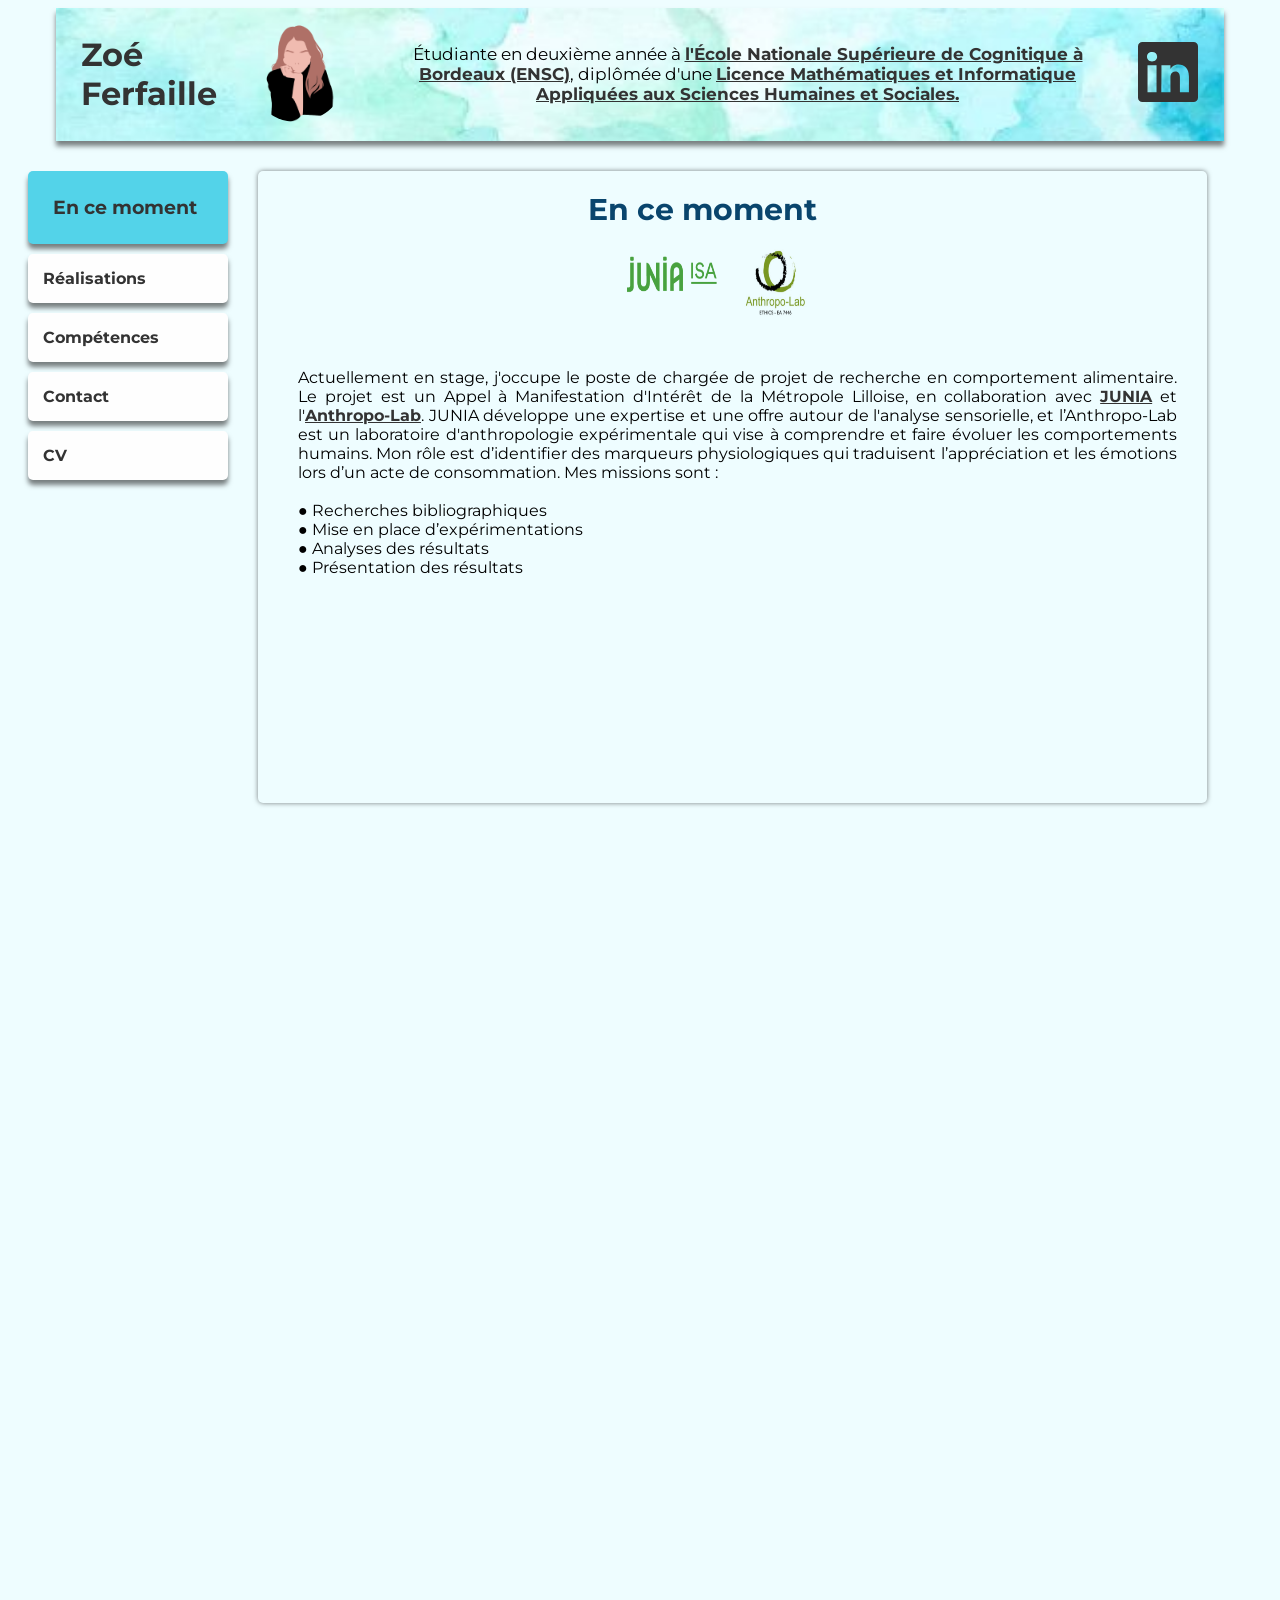
==== index.html @ 638dd069 "deuxieme commit" ====
<!DOCTYPE html>
<html>
<head>
    <title>Zoé Ferfaille</title>
    <link rel="stylesheet" href="styles.css">
    <link href='https://fonts.googleapis.com/css?family=Montserrat' rel='stylesheet'>
    <link rel="icon" href="onglet3.webp">
</head>
<body>
    <header class="header-box">
        <h1><a class="logo" href="portfolio.html">Zoé Ferfaille</a></h1>
        <div class="photo_profil">
            <img src="avatar.png" alt="profil"/>
        </div>

        <div class="presentation">
            <p>Étudiante en deuxième année à <a href="https://ensc.bordeaux-inp.fr/fr" target="_blank">l'École Nationale Supérieure de Cognitique à Bordeaux (ENSC)</a>, diplômée d'une <a href="https://sciences-technologies.univ-lille.fr/mathematiques/formation/licence-mention-miashs/" target="_blank">Licence Mathématiques et Informatique Appliquées aux Sciences Humaines et Sociales.</a></p>
        </div>
        <a href="https://www.linkedin.com/in/zo%C3%A9-ferfaille/" target="_blank" id="in">
            <svg xmlns="http://www.w3.org/2000/svg" width="60" height="60" fill="currentColor" class="bi bi-linkedin" viewBox="0 0 16 16">
                <path d="M0 1.146C0 .513.526 0 1.175 0h13.65C15.474 0 16 .513 16 1.146v13.708c0 .633-.526 1.146-1.175 1.146H1.175C.526 16 0 15.487 0 14.854V1.146zm4.943 12.248V6.169H2.542v7.225h2.401zm-1.2-8.212c.837 0 1.358-.554 1.358-1.248-.015-.709-.52-1.248-1.342-1.248-.822 0-1.359.54-1.359 1.248 0 .694.521 1.248 1.327 1.248h.016zm4.908 8.212V9.359c0-.216.016-.432.08-.586.173-.431.568-.878 1.232-.878.869 0 1.216.662 1.216 1.634v3.865h2.401V9.25c0-2.22-1.184-3.252-2.764-3.252-1.274 0-1.845.7-2.165 1.193v.025h-.016a5.54 5.54 0 0 1 .016-.025V6.169h-2.4c.03.678 0 7.225 0 7.225h2.4z"/>
            </svg>
        </a>
    </header>
    <nav class="sidebar">
        <ul>
            <li><a href="#" id="en_ce_moment">En ce moment</a></li>
            <li><a href="#" id="realisations">Réalisations</a></li>
            <li><a href="#" id="competences">Compétences</a></li>
            <li><a href="#" id="contact">Contact</a></li>
            <li><a href="#" id="cv">CV</a></li>
        </ul>
    </nav>
    <div class="selected-items-box">
        <div id="en_ce_moment_div">
            <h1 class="titre">En ce moment</h1>
            
    		
        <img src="logo_stage.png" alt="logoISA" id="logo_isa"/>
      
	   
            <p id="p_stage">Actuellement en stage, j'occupe le poste de chargée de projet de recherche en comportement alimentaire.
            Le projet est un Appel à Manifestation d'Intérêt de la Métropole Lilloise, en collaboration avec <a href="https://www.junia.com/fr/" target="_blank">JUNIA</a> et l'<a href="https://lillethics.com/anthropo-lab/" target="_blank">Anthropo-Lab</a>.
            JUNIA développe une expertise et une offre autour de l'analyse sensorielle, et l’Anthropo-Lab est un laboratoire d'anthropologie expérimentale qui vise à comprendre et faire évoluer les comportements humains. Mon rôle est d’identifier des marqueurs physiologiques qui traduisent l’appréciation et les émotions lors d’un acte de consommation.
            Mes missions sont : <br><br>
            ● Recherches bibliographiques<br>
            ● Mise en place d’expérimentations<br>
            ● Analyses des résultats<br>
            ● Présentation des résultats<br>
            </p>
        </div>

        <div id="contact_div">
            <h1 class="titre">Contact</h1>
            <strong>Adresse mail :</strong>
            <span class="email">zferfaille@ensc.fr</span>
            <p>
                <strong>Linkedin :</strong>
                <a href="https://www.linkedin.com/in/zo%C3%A9-ferfaille/" target="_blank" id="in">
                    <img src="inn.png" alt="profil" id="logo_in"/>
                </a>
            </p>
        </div>

        <div id="competences_div">
            <h1 class="titre">Compétences</h1>
            <table>
                <thead>
                    <tr>
                        <th>Langages informatiques</th>
                        <th>Facteurs humains</th>
                        <th>Soft Skills</th>
                    </tr>
                </thead>
                <tbody>
                    <tr>
                        <td>Python<br> C#<br> HTML<br> CSS<br> JavaScript<br> PHP<br> SQL<br> RStudio <br> Kotlin <br> Matlab </td>
                        <td>CCU<br> UXDesign<br> Maquettage<br> Conception d'IHM</td>
                        <td>Curiosité<br> Adaptabilité<br> Empathie</td>
                    </tr>
                </tbody>
            </table>
        </div>

        <div id="realisations_div"> <h1 class="titre">Réalisations</h1>

     </table>
	
	<table class="table table-bordered">
  <tbody>
    <tr>
      <td class="card">
        <img src="openBCI.jfif" alt="Image de la carte" class="card-img">

          <h5 class="card-title">Stage Ingénieure de Recherche - 2022</h5>
          <p class="card-text">J'ai travaillé un mois aux côtés d'une Ingénieure de Recherche dans un laboratoire de Sciences cognitives Scalab à Lille. Mes missions étient de prendre en main un casque EEG OpenBCI, de faire une fiche technique et de réaliser un démonstrateur. J'ai pu mettre en place mes compétences en langage Python pour coder un démonstrateur capable de streamer les données du casque en direct, de diffuser sur l'écran une stimulation visuelle périodique et d'enregistrer et traiter les données sous formes de graphiques.</p>
          <a href="https://docs.google.com/document/d/1Fok7RhiAk4yhXiB-a9YoCXeTK-VQ9idydssgww2hLZg/edit?usp=sharing" target="_blank" class="btn btn-primary">Voir le rapport</a>

      </td>
    </tr>
  </tbody>
</table>
<table class="table table-bordered">
  <tbody>
    <tr>
      <td class="card">
        <img src="TER.jfif" alt="Image de la carte" class="card-img">

          <h5 class="card-title">Travail Encadré de Recherche (TER) - 2020 / 2021</h5>
          <p class="card-text">Projet encadré par un chercheur en sciences cognitives sur l'étude du lien entre la perception d'objets dans un environnement 3D et la motricité. J'ai eu l'occasion de faire une revue de littérature, d'organiser les passations expérimentales, d'analyser les données, et de rédiger le rapport sous forme d'article scientifique</p>
          <a href="https://drive.google.com/file/d/17PeNToYXTp0lUhW8oK-twm2W5qe-eSw3/view?usp=sharing" target="_blank"class="btn btn-primary">Voir le rapport</a>

      </td>
    </tr>
  </tbody>
</table>
<table class="table table-bordered">
  <tbody>
    <tr>
      <td class="card">
        <img src="UXCleaner.png" alt="Image de la carte" class="card-img">

          <h5 class="card-title">UXCleaner - 2023</h5>
          <p class="card-text">Réalisation d'une extension web permettant de détecter les dark pattern et le dark UX. Implémentation d'un score permettant d'évaluer la fiabilité d'un site web. Réalisation d'une maquette et observations d'utilisateurs. Mon rôle était à la fois d'encadrer une partie de l'équipe en mettant en application mes apprentissages de gestion de projet et de connaissances. Je faisais également partie du pôle UX, en charge de la maquette de l'extension, de l'idéation des détections de dark patterns, et de mise en place des oberservations utilisateurs.</p>
          <a href="https://www.figma.com/proto/uiSQZU10A8I15pCKNXH1ky/Maquette_-UXCleaner_VRORO-(Copy)?node-id=104-323&starting-point-node-id=1%3A2&mode=design" target="_blank" class="btn btn-primary">Voir la maquette</a>

      </td>
    </tr>
  </tbody>
</table>
	
	<table class="table table-bordered">
  <tbody>
    <tr>
      <td class="card">
        <img src="logoETE.png" alt="Image de la carte" class="card-img">

          <h5 class="card-title">Projet Entraîne Ton Estime (ETE) - 2021</h5>
          <p class="card-text">Le projet visait la réalisation d'un serious game permettant l'entraînement et l'amélioration de l'estime de soi. Etant dans le pôle Recherche, mes missions étaient les suivantes : recherches sur l'état de l'art, idéation d'un protocole expérimental, création de tests permettant d'évaluer l'estime de soi et passations expérimentales. </p>
          
      </td>
    </tr>
  </tbody>
</table>		

	<table class="table table-bordered">
  <tbody>
    <tr>
      <td class="card">
        <img src="logoMIXSC.png" alt="Image de la carte" class="card-img">

          <h5 class="card-title">M.I.x.S.C - 2021-2022</h5>
          <p class="card-text">Notre projet avec un client extérieur était d'étudier le lien entre les émotions et la musique. Nous avons donc créé une musique utilisant les battements bi-neuronaux, permettant la relaxation. Pour mesurer le niveau de relaxation; nous avons utilisé le casque EEG EMOTIV. Nous avons ainsi réalisé un état de l'art, crée une musique ainsi qu'un protocole expérimental. Enfin nous avons traité et analysé les données. </p>
          
      </td>
    </tr>
  </tbody>
</table>	

	</div>

	<div id="cv_div">

             <img src="cv_portfolio.png" alt="profil"  width="800" height="1200" />
        </div>

    </div>

    <!-- Boîte pour les éléments sélectionnés du menu -->

    <script src="script2.js"></script>
</body>
</html>
---- styles.css ----
body {
  background-color: #eefdff;
  font-family: 'Montserrat';
  background-size: cover;
  background-repeat: no-repeat;
  height: 100vh;
}

.selected-items-box div {
  position: absolute;
  top: 0;
  left: 3;
  border: none;
  font-family: 'Montserrat';
  
}

.contenu_contact {
  font-family: 'Montserrat';
}

.header-box {
  background-image: url(fond8.jpg);
  background-repeat: no-repeat;
  background-size: cover;
  padding: 6px;
  padding-left: 25px;
  margin-left: auto;
  margin-right: auto;
  max-width: 90%;
  display: flex;
  align-items: center;
  box-shadow: 0px 5px 5px rgba(0, 0, 0, 0.5);
}

.header-box .logo {
  text-decoration: none;
  color: #333;
}

#in {
  margin-right: 20px;
}

/* Styles pour la barre de navigation sur le côté gauche */
.sidebar {
  background-color: transparent;
  width: 200px; /* Largeur de la barre de navigation */
  padding: 20px;
  float: left;
  margin-top: 10px;
}

.sidebar ul {
  margin: 0;
  padding: 0;
  list-style-type: none;
}

.sidebar ul li {
  margin-bottom: 10px;
  padding: 10px; /* Ajouter du padding pour créer une boîte autour de chaque élément */
  background-color: #b5dde0; /* Couleur de fond pour les boîtes */
  border-radius: 5px; /* Ajouter un arrondi aux coins des boîtes si souhaité */
  box-shadow: 0px 5px 5px rgba(0, 0, 0, 0.5);
}

.sidebar ul li a {
  display: block;
  color: #333;
  text-decoration: none;
  padding: 5px;
}

/* CSS */
/* Couleur de fond pour les onglets non actifs */
.sidebar ul li:not(.active) {
  background-color: #FEFEFE; 
}

/* Couleur de fond pour les onglets actifs */
.sidebar ul li.active {
  background-color: #53d3e9; 
}

/* Couleur de fond pour les onglets non actifs lorsqu'ils sont survolés */
.sidebar ul li:not(.active):hover {
  background-color: #61e1d2;
}

/* Styles pour le contenu principal */
.content {
  margin-left: 220px; /* Marge à gauche pour le contenu principal */
  padding: 20px;
}

.presentation {
  flex-grow: 1;
  text-align: center;
  max-width: 900px;
  margin-left: 30px;
  font-size: 17px;
  margin-right: 20px;
}

a {
  color: #333;
  font-weight: bold;
}

.header-box .photo_profil img {
  width: 100px;
  border-radius: 50%;
  margin-left: 30px;
}

.selected-items-box {
  position: relative;
  border-radius: 5px;
  background-color: transparent;
  padding: 10px;
  margin-top: 30px;
  margin-right: 20px;
  margin-left: 250px;
  height: 68%;
  box-shadow: 0px 0px 5px rgba(0, 0, 0, 0.5);
  width: 73.5%; /* La largeur est calculée en soustrayant la marge gauche et la marge droite de la header box */
}

.sidebar li.active a {
  font-weight: bold;  
  padding: 15px;
  font-size: 19px;
}

.photo {
  transform: scaleX(-1);
  margin-left: 10px;
}

.presentoir {
  font-size: 35px;
  font-weight: bold;
}

#logo_in {
  margin-left: 10px;
  vertical-align: middle;
  width: 150px;
}

.titre {
  margin-left: 320px;
  color: #09456d;
  margin-bottom: 20px;
  font-size: 30px;
  position: sticky;
}

#competences_div {
  overflow-x: auto; /* Ajoute une barre de défilement horizontale si nécessaire */
}

table {
  margin-left: 5px;
  border-collapse: separate;
  border-spacing: 15px; /* Espacement entre les colonnes */
  width: 100%;
  font-family: 'Montserrat';
  height: 300px;
  text-align: center;
  table-layout: fixed;
}

th,
td {
  border-bottom: 1px solid #ddd;
  padding: 10px;
  text-align: center;
}

th {
  background-color: #61e1d2;
  font-weight: bold;
}

td {
  text-align: left;
}

#p_stage {
  text-align: justify;
  padding: 30px;
}

.card {
  background-color: #ffffff;
  border-radius: 10px;
  box-shadow: 0 2px 4px rgba(0, 0, 0, 0.1);
  overflow: hidden; 
  max-height: 350px;
  width: auto;
}

.table {
  width: 100%;
}

.card-img {
  width: auto;
  height: 150px;
  display: block;
  border-radius: 10px 10px 0 0;
}

.table-bordered {
  margin-left: 0;
}

.card {
  margin-top: 20px;
}

.card-content {
  padding: 15px;
  font-size: 0.8rem;
}

.card-text {
  font-size: 0.8rem;
}

.btn {
  font-size: 0.8rem;
}

#logo_isa {
  width: 200px;
  height: 70px;
  margin-left: 350px;
}

.cv_div {
  max-width: 500px;
  max-height: 500px;
}
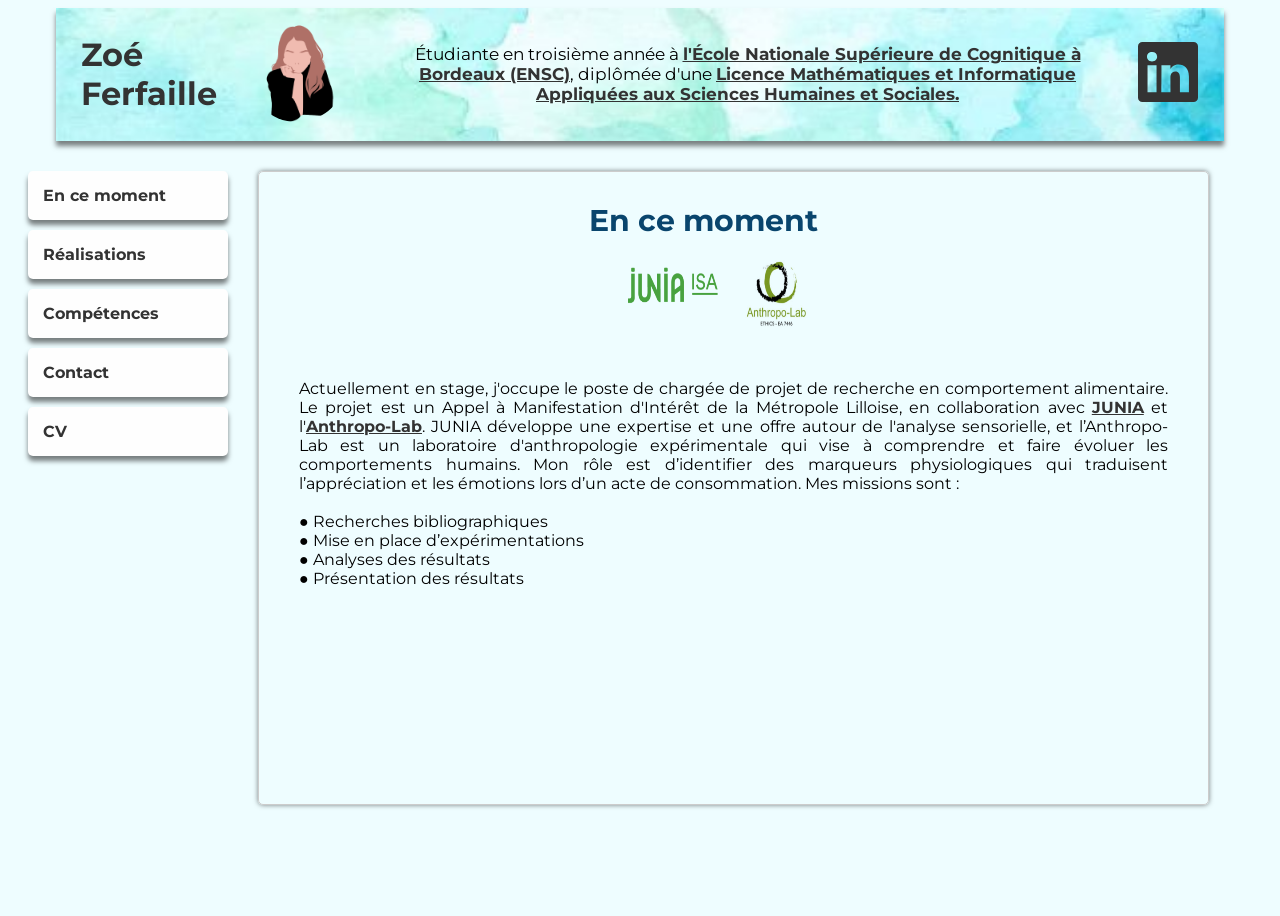
==== commit f4f9aeb1: "3e commit" ====
--- a/index.html
+++ b/index.html
@@ -8,13 +8,13 @@
 </head>
 <body>
     <header class="header-box">
-        <h1><a class="logo" href="portfolio.html">Zoé Ferfaille</a></h1>
+        <h1><a class="logo" href="index.html">Zoé Ferfaille</a></h1>
         <div class="photo_profil">
             <img src="avatar.png" alt="profil"/>
         </div>
 
         <div class="presentation">
-            <p>Étudiante en deuxième année à <a href="https://ensc.bordeaux-inp.fr/fr" target="_blank">l'École Nationale Supérieure de Cognitique à Bordeaux (ENSC)</a>, diplômée d'une <a href="https://sciences-technologies.univ-lille.fr/mathematiques/formation/licence-mention-miashs/" target="_blank">Licence Mathématiques et Informatique Appliquées aux Sciences Humaines et Sociales.</a></p>
+            <p>Étudiante en troisième année à <a href="https://ensc.bordeaux-inp.fr/fr" target="_blank">l'École Nationale Supérieure de Cognitique à Bordeaux (ENSC)</a>, diplômée d'une <a href="https://sciences-technologies.univ-lille.fr/mathematiques/formation/licence-mention-miashs/" target="_blank">Licence Mathématiques et Informatique Appliquées aux Sciences Humaines et Sociales.</a></p>
         </div>
         <a href="https://www.linkedin.com/in/zo%C3%A9-ferfaille/" target="_blank" id="in">
             <svg xmlns="http://www.w3.org/2000/svg" width="60" height="60" fill="currentColor" class="bi bi-linkedin" viewBox="0 0 16 16">
@@ -24,149 +24,19 @@
     </header>
     <nav class="sidebar">
         <ul>
-            <li><a href="#" id="en_ce_moment">En ce moment</a></li>
-            <li><a href="#" id="realisations">Réalisations</a></li>
-            <li><a href="#" id="competences">Compétences</a></li>
-            <li><a href="#" id="contact">Contact</a></li>
-            <li><a href="#" id="cv">CV</a></li>
+            <li><a href="#" class= "tab" id="en_ce_moment" onclick="changeTab('tab1')">En ce moment</a></li>
+            <li><a href="#" class= "tab" id="realisations" onclick="changeTab('tab2')">Réalisations</a></li>
+            <li><a href="#" class= "tab"id="competences" onclick="changeTab('tab3')">Compétences</a></li>
+            <li><a href="#" class= "tab"id="contact" onclick="changeTab('tab4')">Contact</a></li>
+            <li><a href="#" class= "tab" id="cv" onclick="changeTab('tab5')">CV</a></li>
         </ul>
     </nav>
-    <div class="selected-items-box">
-        <div id="en_ce_moment_div">
-            <h1 class="titre">En ce moment</h1>
-            
-    		
-        <img src="logo_stage.png" alt="logoISA" id="logo_isa"/>
+    <div class="content-box" id="content">
+      Contenu par défaut
+    </div>
       
-	   
-            <p id="p_stage">Actuellement en stage, j'occupe le poste de chargée de projet de recherche en comportement alimentaire.
-            Le projet est un Appel à Manifestation d'Intérêt de la Métropole Lilloise, en collaboration avec <a href="https://www.junia.com/fr/" target="_blank">JUNIA</a> et l'<a href="https://lillethics.com/anthropo-lab/" target="_blank">Anthropo-Lab</a>.
-            JUNIA développe une expertise et une offre autour de l'analyse sensorielle, et l’Anthropo-Lab est un laboratoire d'anthropologie expérimentale qui vise à comprendre et faire évoluer les comportements humains. Mon rôle est d’identifier des marqueurs physiologiques qui traduisent l’appréciation et les émotions lors d’un acte de consommation.
-            Mes missions sont : <br><br>
-            ● Recherches bibliographiques<br>
-            ● Mise en place d’expérimentations<br>
-            ● Analyses des résultats<br>
-            ● Présentation des résultats<br>
-            </p>
-        </div>
 
-        <div id="contact_div">
-            <h1 class="titre">Contact</h1>
-            <strong>Adresse mail :</strong>
-            <span class="email">zferfaille@ensc.fr</span>
-            <p>
-                <strong>Linkedin :</strong>
-                <a href="https://www.linkedin.com/in/zo%C3%A9-ferfaille/" target="_blank" id="in">
-                    <img src="inn.png" alt="profil" id="logo_in"/>
-                </a>
-            </p>
-        </div>
-
-        <div id="competences_div">
-            <h1 class="titre">Compétences</h1>
-            <table>
-                <thead>
-                    <tr>
-                        <th>Langages informatiques</th>
-                        <th>Facteurs humains</th>
-                        <th>Soft Skills</th>
-                    </tr>
-                </thead>
-                <tbody>
-                    <tr>
-                        <td>Python<br> C#<br> HTML<br> CSS<br> JavaScript<br> PHP<br> SQL<br> RStudio <br> Kotlin <br> Matlab </td>
-                        <td>CCU<br> UXDesign<br> Maquettage<br> Conception d'IHM</td>
-                        <td>Curiosité<br> Adaptabilité<br> Empathie</td>
-                    </tr>
-                </tbody>
-            </table>
-        </div>
-
-        <div id="realisations_div"> <h1 class="titre">Réalisations</h1>
-
-     </table>
-	
-	<table class="table table-bordered">
-  <tbody>
-    <tr>
-      <td class="card">
-        <img src="openBCI.jfif" alt="Image de la carte" class="card-img">
-
-          <h5 class="card-title">Stage Ingénieure de Recherche - 2022</h5>
-          <p class="card-text">J'ai travaillé un mois aux côtés d'une Ingénieure de Recherche dans un laboratoire de Sciences cognitives Scalab à Lille. Mes missions étient de prendre en main un casque EEG OpenBCI, de faire une fiche technique et de réaliser un démonstrateur. J'ai pu mettre en place mes compétences en langage Python pour coder un démonstrateur capable de streamer les données du casque en direct, de diffuser sur l'écran une stimulation visuelle périodique et d'enregistrer et traiter les données sous formes de graphiques.</p>
-          <a href="https://docs.google.com/document/d/1Fok7RhiAk4yhXiB-a9YoCXeTK-VQ9idydssgww2hLZg/edit?usp=sharing" target="_blank" class="btn btn-primary">Voir le rapport</a>
-
-      </td>
-    </tr>
-  </tbody>
-</table>
-<table class="table table-bordered">
-  <tbody>
-    <tr>
-      <td class="card">
-        <img src="TER.jfif" alt="Image de la carte" class="card-img">
-
-          <h5 class="card-title">Travail Encadré de Recherche (TER) - 2020 / 2021</h5>
-          <p class="card-text">Projet encadré par un chercheur en sciences cognitives sur l'étude du lien entre la perception d'objets dans un environnement 3D et la motricité. J'ai eu l'occasion de faire une revue de littérature, d'organiser les passations expérimentales, d'analyser les données, et de rédiger le rapport sous forme d'article scientifique</p>
-          <a href="https://drive.google.com/file/d/17PeNToYXTp0lUhW8oK-twm2W5qe-eSw3/view?usp=sharing" target="_blank"class="btn btn-primary">Voir le rapport</a>
-
-      </td>
-    </tr>
-  </tbody>
-</table>
-<table class="table table-bordered">
-  <tbody>
-    <tr>
-      <td class="card">
-        <img src="UXCleaner.png" alt="Image de la carte" class="card-img">
-
-          <h5 class="card-title">UXCleaner - 2023</h5>
-          <p class="card-text">Réalisation d'une extension web permettant de détecter les dark pattern et le dark UX. Implémentation d'un score permettant d'évaluer la fiabilité d'un site web. Réalisation d'une maquette et observations d'utilisateurs. Mon rôle était à la fois d'encadrer une partie de l'équipe en mettant en application mes apprentissages de gestion de projet et de connaissances. Je faisais également partie du pôle UX, en charge de la maquette de l'extension, de l'idéation des détections de dark patterns, et de mise en place des oberservations utilisateurs.</p>
-          <a href="https://www.figma.com/proto/uiSQZU10A8I15pCKNXH1ky/Maquette_-UXCleaner_VRORO-(Copy)?node-id=104-323&starting-point-node-id=1%3A2&mode=design" target="_blank" class="btn btn-primary">Voir la maquette</a>
-
-      </td>
-    </tr>
-  </tbody>
-</table>
-	
-	<table class="table table-bordered">
-  <tbody>
-    <tr>
-      <td class="card">
-        <img src="logoETE.png" alt="Image de la carte" class="card-img">
-
-          <h5 class="card-title">Projet Entraîne Ton Estime (ETE) - 2021</h5>
-          <p class="card-text">Le projet visait la réalisation d'un serious game permettant l'entraînement et l'amélioration de l'estime de soi. Etant dans le pôle Recherche, mes missions étaient les suivantes : recherches sur l'état de l'art, idéation d'un protocole expérimental, création de tests permettant d'évaluer l'estime de soi et passations expérimentales. </p>
-          
-      </td>
-    </tr>
-  </tbody>
-</table>		
-
-	<table class="table table-bordered">
-  <tbody>
-    <tr>
-      <td class="card">
-        <img src="logoMIXSC.png" alt="Image de la carte" class="card-img">
-
-          <h5 class="card-title">M.I.x.S.C - 2021-2022</h5>
-          <p class="card-text">Notre projet avec un client extérieur était d'étudier le lien entre les émotions et la musique. Nous avons donc créé une musique utilisant les battements bi-neuronaux, permettant la relaxation. Pour mesurer le niveau de relaxation; nous avons utilisé le casque EEG EMOTIV. Nous avons ainsi réalisé un état de l'art, crée une musique ainsi qu'un protocole expérimental. Enfin nous avons traité et analysé les données. </p>
-          
-      </td>
-    </tr>
-  </tbody>
-</table>	
-
-	</div>
-
-	<div id="cv_div">
-
-             <img src="cv_portfolio.png" alt="profil"  width="800" height="1200" />
-        </div>
-
-    </div>
-
-    <!-- Boîte pour les éléments sélectionnés du menu -->
+  
 
     <script src="script2.js"></script>
 </body>
--- a/styles.css
+++ b/styles.css
@@ -7,14 +7,7 @@
   height: 100vh;
 }
 
-.selected-items-box div {
-  position: absolute;
-  top: 0;
-  left: 3;
-  border: none;
-  font-family: 'Montserrat';
-  
-}
+
 
 .contenu_contact {
   font-family: 'Montserrat';
@@ -50,6 +43,7 @@
   padding: 20px;
   float: left;
   margin-top: 10px;
+  cursor: pointer;
 }
 
 .sidebar ul {
@@ -89,11 +83,23 @@
   background-color: #61e1d2;
 }
 
-/* Styles pour le contenu principal */
-.content {
-  margin-left: 220px; /* Marge à gauche pour le contenu principal */
-  padding: 20px;
-}
+  .content-box {
+    margin-left: 220px; /* Pour laisser de l'espace pour les onglets */
+    padding: 20px;
+    border: 1px solid #ccc;
+    border-radius: 5px;
+    background-color: transparent;
+    padding: 10px;
+    margin-top: 30px;
+    margin-right: 20px;
+    margin-left: 250px;
+    height: 68%;
+    box-shadow: 0px 0px 5px rgba(0, 0, 0, 0.5);
+    width: 73.5%; 
+    max-height:  68%; /* Hauteur maximale de l'onglet */
+    overflow-y: auto; /* Ajouter le défilement vertical lorsque nécessaire */
+  }
+  
 
 .presentation {
   flex-grow: 1;
@@ -115,18 +121,6 @@
   margin-left: 30px;
 }
 
-.selected-items-box {
-  position: relative;
-  border-radius: 5px;
-  background-color: transparent;
-  padding: 10px;
-  margin-top: 30px;
-  margin-right: 20px;
-  margin-left: 250px;
-  height: 68%;
-  box-shadow: 0px 0px 5px rgba(0, 0, 0, 0.5);
-  width: 73.5%; /* La largeur est calculée en soustrayant la marge gauche et la marge droite de la header box */
-}
 
 .sidebar li.active a {
   font-weight: bold;  
@@ -151,11 +145,12 @@
 }
 
 .titre {
+  position: sticky;
   margin-left: 320px;
   color: #09456d;
   margin-bottom: 20px;
   font-size: 30px;
-  position: sticky;
+
 }
 
 #competences_div {
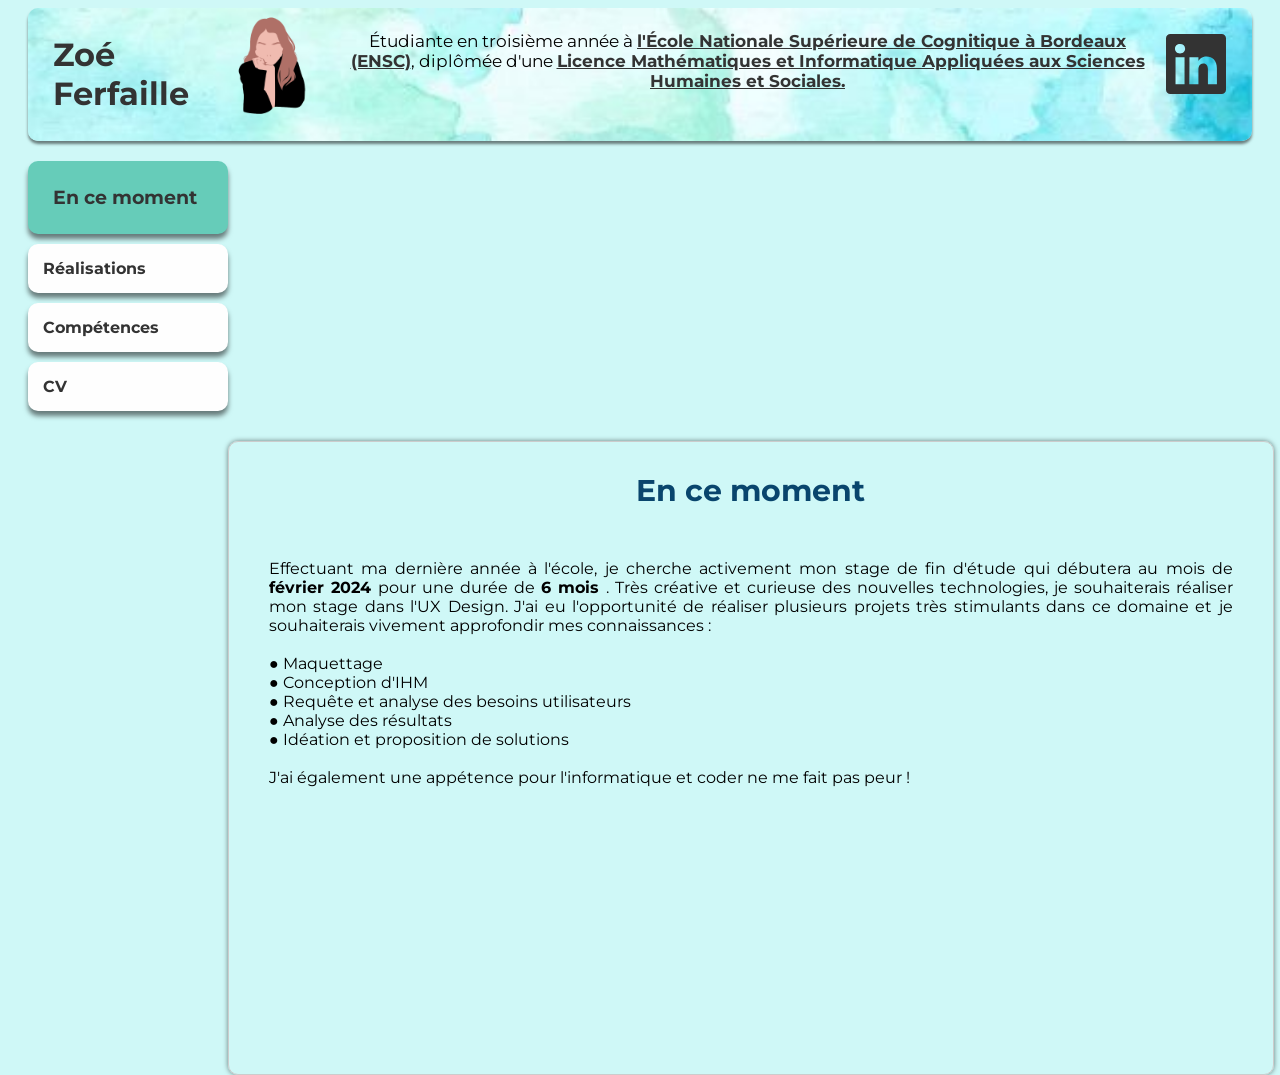
==== commit 93b1822e: "changement proportions, couleurs" ====
--- a/index.html
+++ b/index.html
@@ -27,8 +27,7 @@
             <li><a href="#" class= "tab" id="en_ce_moment" onclick="changeTab('tab1')">En ce moment</a></li>
             <li><a href="#" class= "tab" id="realisations" onclick="changeTab('tab2')">Réalisations</a></li>
             <li><a href="#" class= "tab"id="competences" onclick="changeTab('tab3')">Compétences</a></li>
-            <li><a href="#" class= "tab"id="contact" onclick="changeTab('tab4')">Contact</a></li>
-            <li><a href="#" class= "tab" id="cv" onclick="changeTab('tab5')">CV</a></li>
+            <li><a href="#" class= "tab" id="cv" onclick="changeTab('tab4')">CV</a></li>
         </ul>
     </nav>
     <div class="content-box" id="content">
--- a/styles.css
+++ b/styles.css
@@ -1,6 +1,6 @@
 
 body {
-  background-color: #eefdff;
+  background-color: #cff8f7;
   font-family: 'Montserrat';
   background-size: cover;
   background-repeat: no-repeat;
@@ -8,7 +8,13 @@
 }
 
 
-
+@media(min-width:1200px)
+{
+  .content-box{
+    width: 81%; 
+    height: 68%;
+  }
+}
 .contenu_contact {
   font-family: 'Montserrat';
 }
@@ -19,31 +25,35 @@
   background-size: cover;
   padding: 6px;
   padding-left: 25px;
-  margin-left: auto;
-  margin-right: auto;
-  max-width: 90%;
   display: flex;
-  align-items: center;
-  box-shadow: 0px 5px 5px rgba(0, 0, 0, 0.5);
+  justify-content: space-between; /* Align to left and right */
+  box-shadow: 0px 3px 3px rgba(0, 0, 0, 0.5);
+  margin:auto 20px;
+  border-radius: 10px;
 }
 
 .header-box .logo {
   text-decoration: none;
   color: #333;
+  
+  
 }
 
 #in {
   margin-right: 20px;
+  margin-top: 20px;
 }
 
 /* Styles pour la barre de navigation sur le côté gauche */
 .sidebar {
   background-color: transparent;
-  width: 200px; /* Largeur de la barre de navigation */
+  width: 200px;
   padding: 20px;
   float: left;
   margin-top: 10px;
+  margin: auto;
   cursor: pointer;
+  justify-content: space-between;
 }
 
 .sidebar ul {
@@ -56,49 +66,52 @@
   margin-bottom: 10px;
   padding: 10px; /* Ajouter du padding pour créer une boîte autour de chaque élément */
   background-color: #b5dde0; /* Couleur de fond pour les boîtes */
-  border-radius: 5px; /* Ajouter un arrondi aux coins des boîtes si souhaité */
+  border-radius: 10px; /* Ajouter un arrondi aux coins des boîtes si souhaité */
   box-shadow: 0px 5px 5px rgba(0, 0, 0, 0.5);
 }
 
 .sidebar ul li a {
   display: block;
-  color: #333;
   text-decoration: none;
   padding: 5px;
+
 }
 
 /* CSS */
 /* Couleur de fond pour les onglets non actifs */
 .sidebar ul li:not(.active) {
-  background-color: #FEFEFE; 
+  background-color: #FEFEFE;
+  color:black;
 }
 
 /* Couleur de fond pour les onglets actifs */
 .sidebar ul li.active {
-  background-color: #53d3e9; 
+  background-color: #66ccb9;
+  color: white !important; /* Texte blanc pour les onglets actifs */
 }
 
 /* Couleur de fond pour les onglets non actifs lorsqu'ils sont survolés */
 .sidebar ul li:not(.active):hover {
-  background-color: #61e1d2;
-}
-
-  .content-box {
-    margin-left: 220px; /* Pour laisser de l'espace pour les onglets */
-    padding: 20px;
-    border: 1px solid #ccc;
-    border-radius: 5px;
-    background-color: transparent;
-    padding: 10px;
-    margin-top: 30px;
-    margin-right: 20px;
-    margin-left: 250px;
-    height: 68%;
-    box-shadow: 0px 0px 5px rgba(0, 0, 0, 0.5);
-    width: 73.5%; 
-    max-height:  68%; /* Hauteur maximale de l'onglet */
-    overflow-y: auto; /* Ajouter le défilement vertical lorsque nécessaire */
-  }
+  background-color: #bbe8e1;
+  color: black; /* Texte noir pour les onglets non actifs au survol */
+}
+
+
+
+
+.content-box {
+  margin-left: 220px;
+  padding: 20px;
+  border: 1px solid #ccc;
+  border-radius: 10px;
+  background-color: transparent;
+  padding: 10px;
+  margin-top: 20px;
+  box-shadow: 0px 0px 5px rgba(0, 0, 0, 0.5);
+  overflow-y: auto;
+  justify-content: space-between;
+
+}
   
 
 .presentation {
@@ -117,7 +130,7 @@
 
 .header-box .photo_profil img {
   width: 100px;
-  border-radius: 50%;
+  border-radius: 10px;
   margin-left: 30px;
 }
 
@@ -146,7 +159,8 @@
 
 .titre {
   position: sticky;
-  margin-left: 320px;
+  text-align: center; 
+
   color: #09456d;
   margin-bottom: 20px;
   font-size: 30px;
@@ -176,7 +190,7 @@
 }
 
 th {
-  background-color: #61e1d2;
+  background-color: #66ccb9;
   font-weight: bold;
 }
 
@@ -233,10 +247,41 @@
 #logo_isa {
   width: 200px;
   height: 70px;
-  margin-left: 350px;
+  margin-left: 450px;
 }
 
 .cv_div {
   max-width: 500px;
   max-height: 500px;
 }
+
+.keyword-buttons {
+  margin-top: 10px;
+}
+
+.keyword-button {
+  display: inline-block;
+  margin-right: 5px;
+  padding: 3px 8px;
+  border-radius: 10px;
+  background-color: #66ccb9; /* Couleur de fond */
+  color: #fff; /* Couleur du texte */
+
+}
+
+@media (max-width: 1000px) {
+  .content-box {
+    width: auto; /* Rétablissez la largeur automatique pour que la div s'adapte à la taille du contenu */
+    margin-top: 10px; /* Ajoutez une marge supérieure pour l'espacement */
+    margin-right: 20px;
+  }
+
+  /* Vous pouvez également ajuster d'autres styles ici si nécessaire */
+}
+
+.image-container {
+  display: flexbox;
+  justify-content: center;
+  align-items: center;
+  height: 100px; /* Ajustez la hauteur selon vos besoins */
+}
